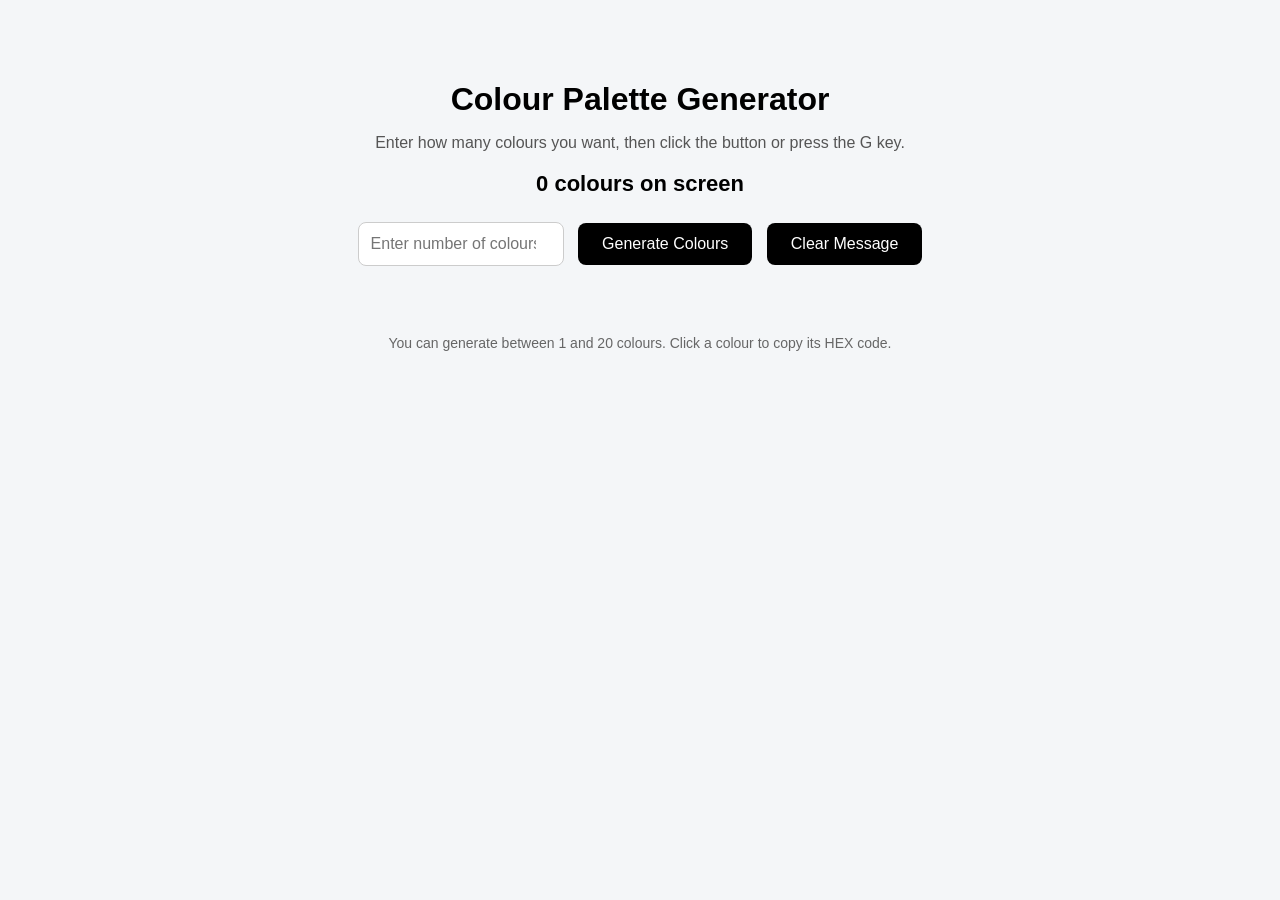
==== ColorPalette/index.html @ c39b2266 "Python code up to 13.03.2026" ====
<!DOCTYPE html>
<html lang="en">

<head>
    <meta charset="UTF-8">
    <meta name="viewport" content="width=device-width, initial-scale=1.0">
    <title>Document</title>
    <link rel="stylesheet" href="style.css">
</head>

<body>
    <div class="container">
        <h1>Colour Palette Generator</h1>
        <p class="subtitle">Enter how many colours you want, then click the button or press the G key.</p>
        <h2 id="countHeading">0 colours on screen</h2>
        <div class="controls">
            <input type="number" id="colorCount" placeholder="Enter number of colours" min="1" max="20">
            <button id="generateBtn">Generate Colours</button>
            <button id="clearBtn">Clear Message</button>
        </div>
        <p id="message"></p>
        <p class="note">You can generate between 1 and 20 colours. Click a colour to copy its HEX code.</p>

        <div class="palette" id="palette"></div>
    </div>
    <script src="script.js"></script>
</body>

</html>
---- ColorPalette/style.css ----
body {
    font-family: Arial, Helvetica, sans-serif;
    background-color: #f4f6f8;
    margin: 0;
    padding: 0;
    text-align: center;
}

.container {
    max-width: 1100px;
    margin: 40px auto;
    padding: 20px;
}

h1 {
    margin-bottom: 10px;
}

.subtitle {
    color: #555;
    margin-bottom: 10px;
}

#countHeading {
    margin-bottom: 20px;
    font-size: 22px;
}

.controls {
    margin-bottom: 20px;
}

button {
    background-color: black;
    color: white;
    margin: 5px;
    padding: 12px 24px;
    font-size: 16px;
    border: none;
    border-radius: 8px;
    cursor: pointer;
}

button:hover {
    opacity: 0.9;
}

input[type='number'] {
    padding: 12px;
    font-size: 16px;
    width: 180px;
    border: 1px solid #ccc;
    border-radius: 8px;
    margin: 5px;
}

#message {
    min-height: 24px;
    font-weight: bold;
    color: green;
    margin-bottom: 20px;
}

.palette {
    display: flex;
    justify-content: center;
    gap: 15px;
    flex-wrap: wrap;
}

.color-box {
    width: 160px;
    height: 180px;
    border-radius: 8px;
    display: flex;
    align-items: flex-end;
    justify-content: center;
    padding-bottom: 15px;
    box-shadow: 0 4px 10px rgba(0, 0, 0, 0.2);
    cursor: pointer;
    transition: transfom 0.2s;
}

.color-box:hover {
    transform: scale(1.05);
}

.color-box span {
    background-color: rgba(255, 255, 255, 0.8);
    padding: 6px 10px;
    border-radius: 6px;
    font-weight: bold;
}

.note {
    color: #666;
    font-size: 14px;
    margin-top: 10px;
}
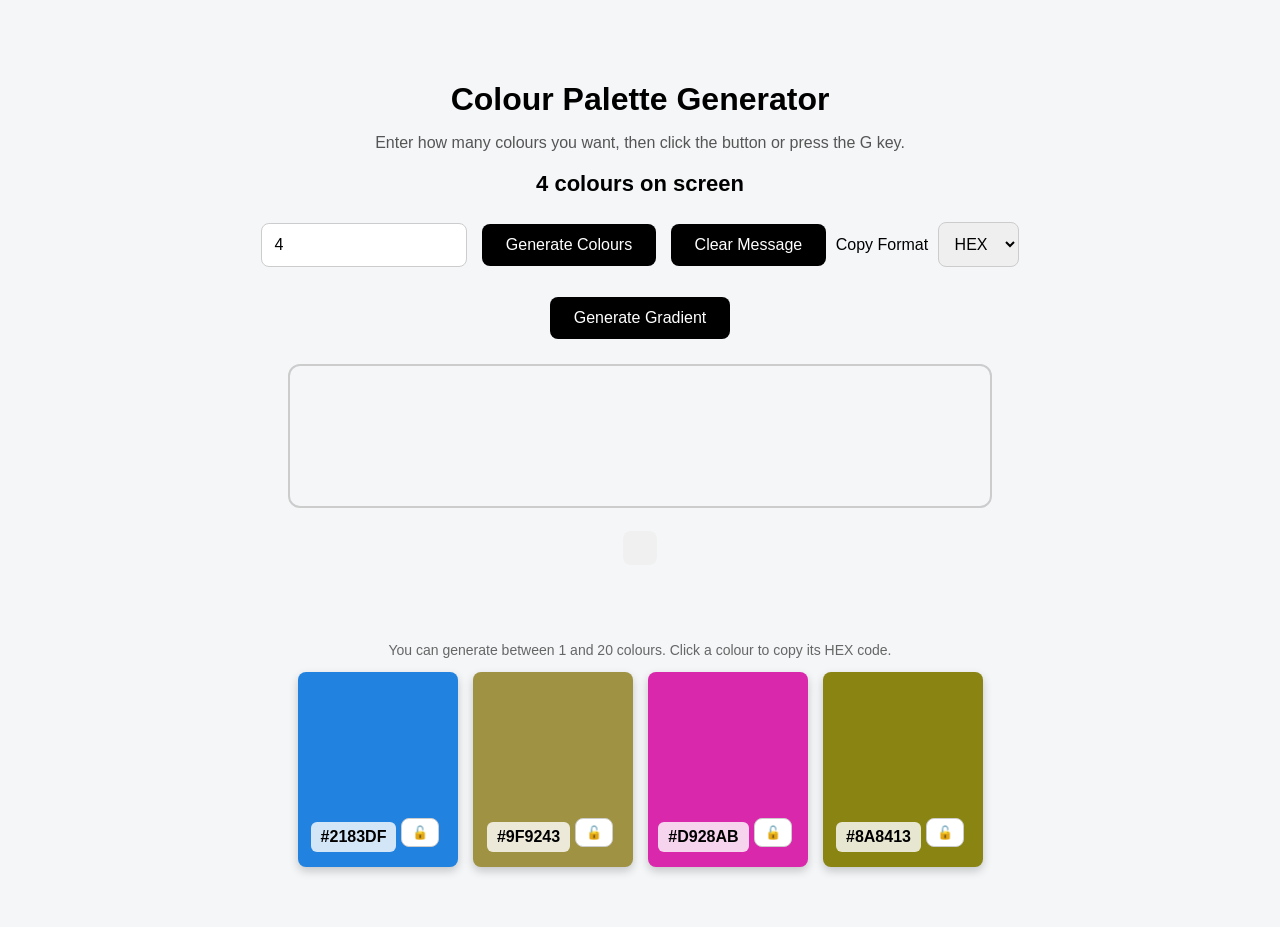
==== commit d47ac6ab: "Code up to 14.03.2026" ====
--- a/ColorPalette/index.html
+++ b/ColorPalette/index.html
@@ -17,7 +17,20 @@
             <input type="number" id="colorCount" placeholder="Enter number of colours" min="1" max="20">
             <button id="generateBtn">Generate Colours</button>
             <button id="clearBtn">Clear Message</button>
+            <label for="copyFormat">Copy Format</label>
+            <select id="copyFormat">
+                <option value="hex">HEX</option>
+                <option value="rgb">RGB</option>
+            </select>
         </div>
+
+        <div class="gradient-controls">
+            <button id="gradientBtn">Generate Gradient</button>
+        </div>
+
+        <div id="gradientPreview"></div>
+        <p id="gradientCode"></p>
+
         <p id="message"></p>
         <p class="note">You can generate between 1 and 20 colours. Click a colour to copy its HEX code.</p>
 
--- a/ColorPalette/style.css
+++ b/ColorPalette/style.css
@@ -96,4 +96,55 @@
     color: #666;
     font-size: 14px;
     margin-top: 10px;
+}
+
+/* Lock + Unlock feature */
+.lock-btn {
+    padding: 6px 10px;
+    font-size: 13px;
+    background-color: white;
+    color: black;
+    border: 1px solid #ccc;
+    border-radius: 8px;
+    cursor: pointer;
+    margin-top: 6px;
+}
+
+.locked {
+    outline: 4px solid gold;
+}
+
+select {
+    padding: 12px;
+    font-size: 16px;
+    border: 1px solid #ccc;
+    border-radius: 8px;
+    margin: 5px;
+}
+
+.gradient-controls {
+    margin: 20px 0;
+}
+
+#gradientPreview {
+    width: 100%;
+    max-width: 700px;
+    height: 140px;
+    margin: 20px auto 10px;
+    border-radius: 12px;
+    border: 2px solid #ccc
+}
+
+#gradientCode {
+    font-family: monospace;
+    padding: 17px;
+    background-color: #f0f0f0;
+    border-radius: 8px;
+    display: inline-block;
+    max-width: 90%;
+    word-wrap: break-word;
+}
+
+.gradient-selected {
+    outline: 8px solid purple;
 }
